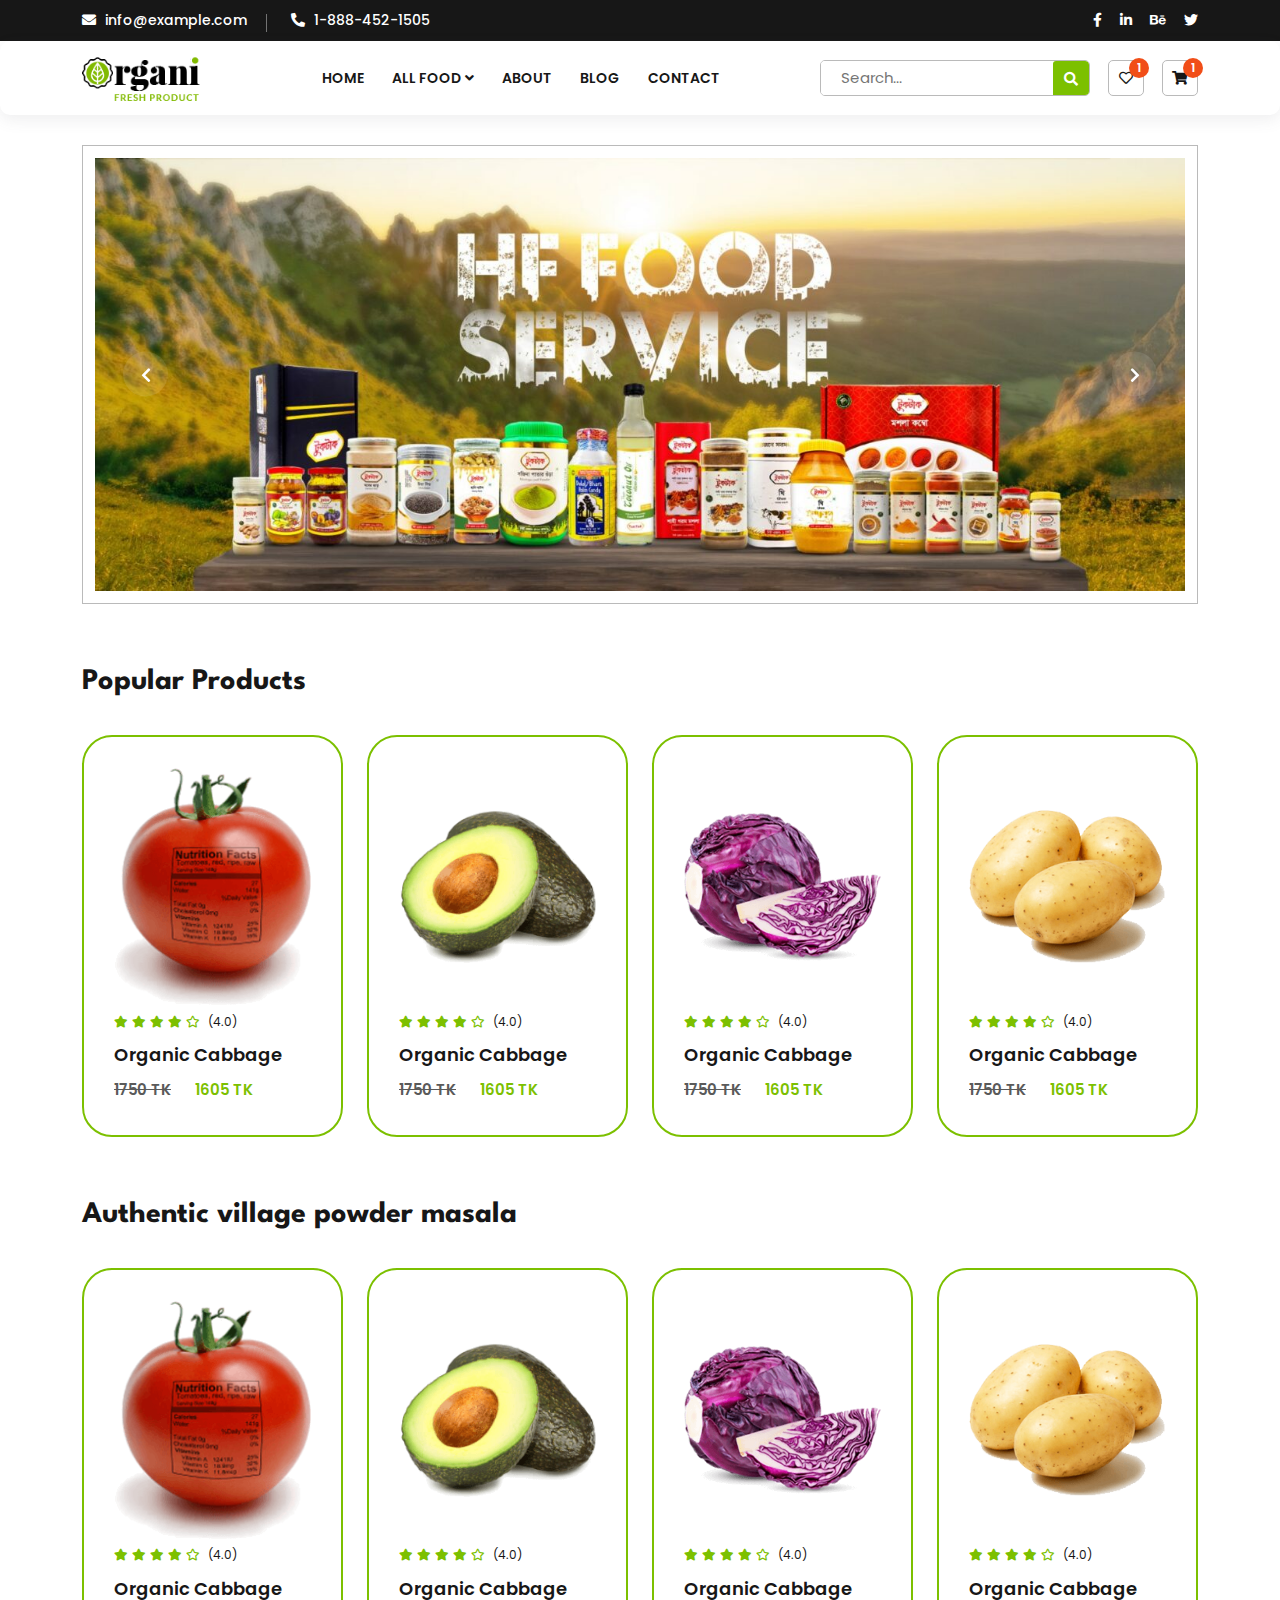
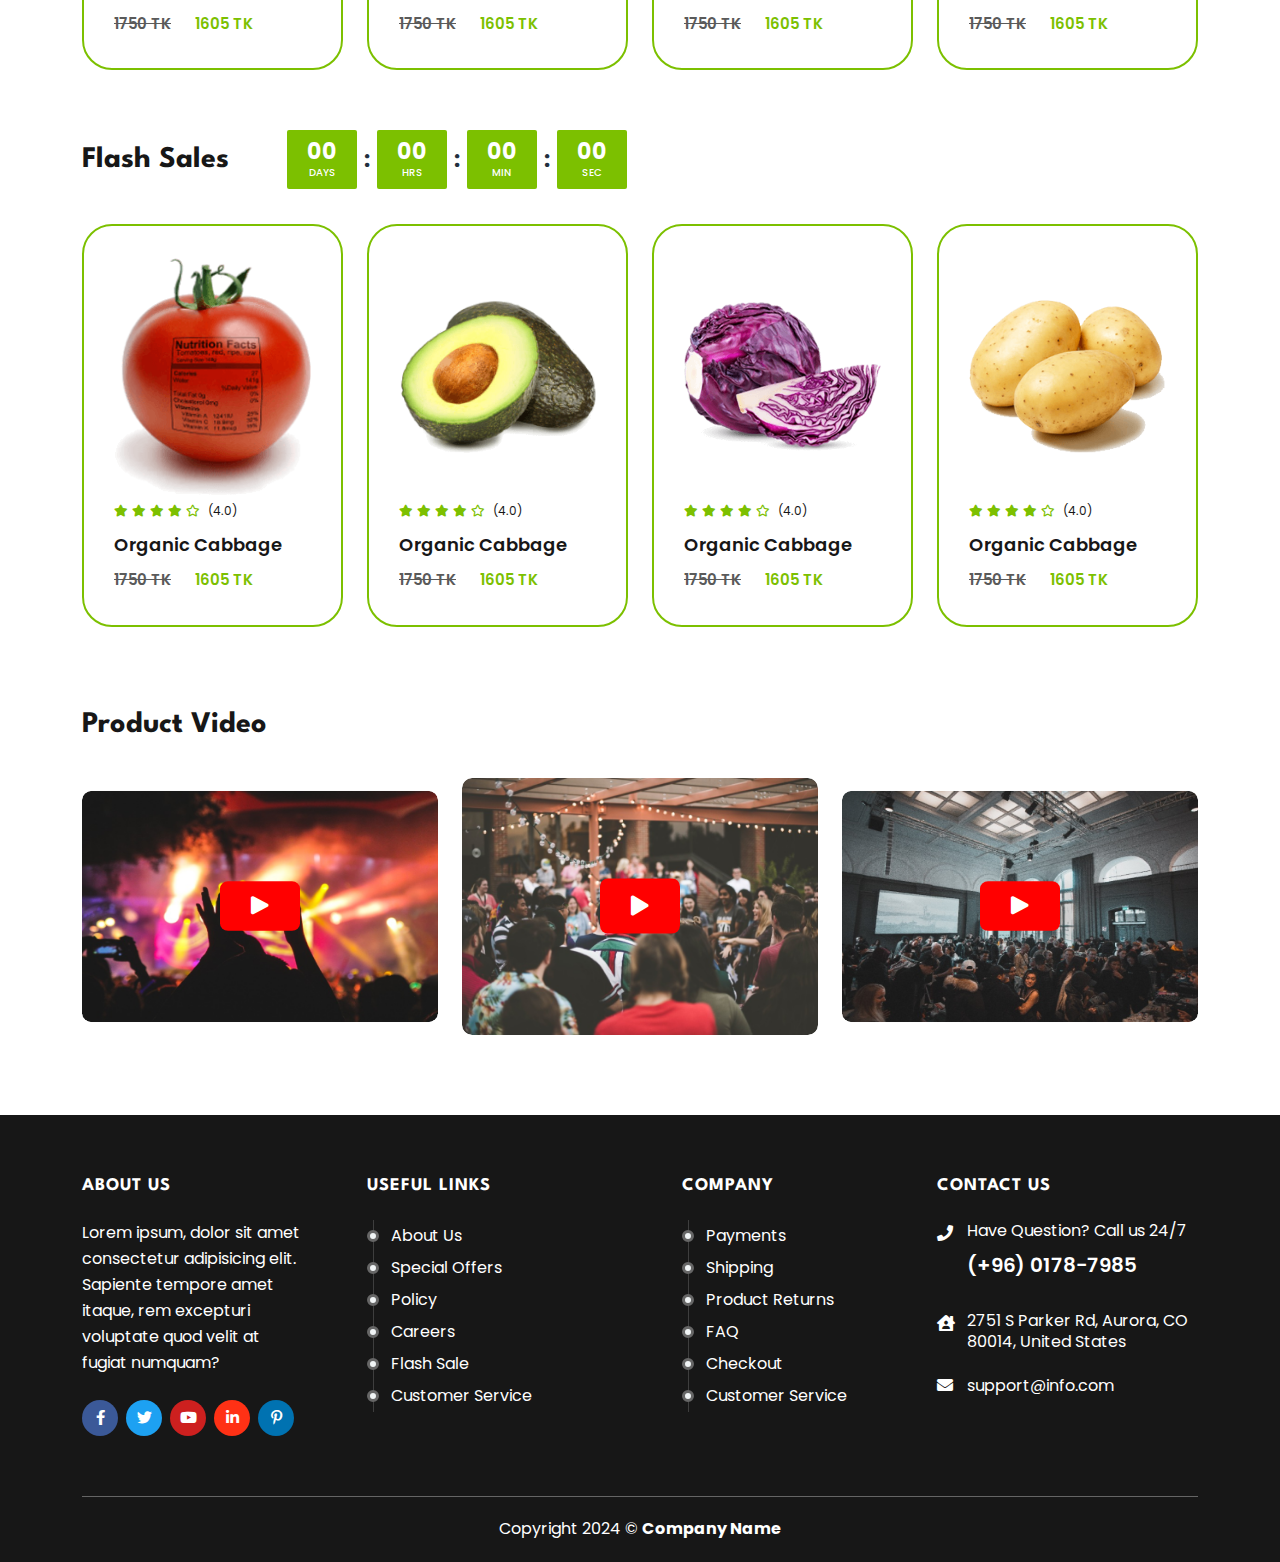
==== index.html @ 6f8885c1 "first commit" ====
<!doctype html>
<html lang="en">

<head>
  <meta charset="UTF-8">
  <meta http-equiv="X-UA-Compatible" content="IE=edge">
  <title>Internation Education</title>
  <meta name="description" content="Internation Education">
  <meta name="viewport" content="width=device-width, initial-scale=1, minimum-scale=1.0">

  <link rel="shortcut icon" type="image/x-icon" href="assets/">
  <!-- Place favicon.ico in the root directory -->

  <!-- CSS here -->
  <link rel="stylesheet" href="assets/css/bootstrap.min.css">
  <link rel="stylesheet" href="assets/fontawsome/css/all.min.css">
  <link rel="stylesheet" href="assets/fontawsome/css/fontawesome.min.css">
  <link rel="stylesheet" href="assets/css/animate.min.css">
  <link rel="stylesheet" href="assets/css/slick.css">
  <!-- <link rel="stylesheet" href="assets/css/odometer.css"> -->
  <link rel="stylesheet" href="assets/css/magnific-popup.css">
  <link rel="stylesheet" href="assets/css/style.css">
  <link rel="stylesheet" href="assets/css/responsive.css">
</head>

<body>
  <!-- Header area start -->
  <div id="header-fixed-height"></div>
  <header class="header-area-two" id="sticky-header">
    <div class="header-main d-none d-lg-block">

      <!-- header top area -->
      <div class="header-top">
        <div class="container">
          <div class="row">
            <div class="col-lg-6">
              <div class="contact-info">
                <ul class="list-unstyled">
                  <li><a href="mailto:info@example.com"><i class="fas fa-envelope"></i> info@example.com</a></li>
                  <li><a href="tel:1-888-452-1505"><i class="fas fa-phone-alt"></i> 1-888-452-1505</a></li>
                </ul>
              </div>
            </div>
            <div class="col-lg-6">
              <div class="social-icon text-end">
                <ul class="list-unstyled">
                  <li><a href="#"><i class="fab fa-facebook-f"></i></a></li>
                  <li><a href="#"><i class="fab fa-linkedin-in"></i></a></li>
                  <li><a href="#"><i class="fab fa-behance"></i></a></li>
                  <li><a href="#"><i class="fab fa-twitter"></i></a></li>
                </ul>
              </div>
            </div>
          </div>
        </div>
      </div>
      <!-- main menu area -->
      <div class="main_menu_area">
        <div class="container">
          <div class="d-flex align-items-center">
            <div class="logo"><a href="index.html"><img src="assets/img/logo.png" alt="logo" width=120"></a></div>
            <div class="menu">
              <ul class="list-unstyled">
                <li><a href="index.html">Home</a></li>
                <li>
                  <a href="#">All Food <i class="fas fa-angle-down"></i></a>
                  <div class="sub-menu">
                    <ul class="list-unstyled">
                      <li><a href="category.html">পপুলার</a></li>
                      <li><a href="category.html">প্রিমিয়াম খেজুরের গুড়</a></li>
                      <li><a href="category.html">সিজনাল</a></li>
                      <li><a href="category.html">গুঁড়া মশলা</a></li>
                      <li><a href="category.html">ঘি ও তেল</a></li>
                      <li><a href="category.html">মধু ও মিষ্টি</a></li>
                      <li><a href="category.html">প্রিমিয়াম শুঁটকি</a></li>
                      <li><a href="category.html">ভেষজ</a></li>
                      <li><a href="category.html">আচার</a></li>
                      <li><a href="category.html">উপহার</a></li>
                    </ul>
                  </div>
                </li>
                <li><a href="about.html">About</a></li>
                <li><a href="blog.html">Blog</a></li>
                <li><a href="contact.html">Contact</a></li>
              </ul>
            </div>
            <div class="menu_option">
              <ul class="list-unstyled">
                <li class="search position-relative">
                  <div class="search_fields position-relative">
                    <input type="text" placeholder="Search...">
                    <button class="search_btn" type="button"><i class="fa fa-search"></i></button>
                  </div>
                </li>
                <li class="wishlist">
                  <a href="wishlist.html"><i class="far fa-heart"></i> <sup>1</sup></a>
                </li>
                <li class="cart">
                  <a href="cart.html"><i class="fas fa-shopping-cart"></i> <sup>1</sup></a>
                </li>
              </ul>
            </div>
          </div>
        </div>
      </div>
    </div>
    <!-- mobile navbar part start -->
    <div class="mobile-menu-area d-block d-lg-none">
      <div class="mobile-topbar">
        <div class="container">
          <div class="d-flex justify-content-between align-items-center">
            <div class="logo">
              <a href="index-2.html"><img src="assets/img/logo.png" alt="logo"></a>
            </div>
            <div class="bars">
              <i class="fas fa-bars"></i>
            </div>
          </div>
        </div>
      </div>
      <div class="mobile-menu-overlay"></div>
      <div class="mobile-menu-main">
        <div class="logo">
          <a href="index.html"><img src="assets/img/logo.png" alt="logo"></a>
        </div>
        <div class="close-mobile-menu"><i class="fas fa-times"></i></div>
        <div class="menu-body">
          <div class="menu-list">
            <ul class="list-unstyled">
              <li class="sub-mobile-menu">
                <a href="index.html">Home </a>
              </li>
              <li class="sub-mobile-menu">
                <a href="about.html">About Us</a>
              </li>

              <li class="sub-mobile-menu">
                <a href="#">Services <i class="fas fa-chevron-down"></i></a>
                <ul class="list-unstyled">
                  <li><a href="service-details.html">University Application</a></li>
                  <li><a href="service-details.html">Visa Application & Processing</a></li>
                  <li><a href="service-details.html">Sponsor Documents Processing</a></li>
                </ul>
              </li>
              <li class="sub-mobile-menu">
                <a href="#">Country <i class="fas fa-chevron-down"></i></a>
                <ul class="list-unstyled">
                  <li><a href="country.html">Austria</a></li>
                  <li><a href="country.html">Belgium</a></li>
                  <li><a href="country.html">Czech Republic</a></li>
                  <li><a href="country.html">Denmark</a></li>
                </ul>
              </li>
              <li class="sub-mobile-menu">
                <a href="blog.html">Blog</a>
              </li>
              <li class="sub-mobile-menu"><a href="payment.html">Payment</a>
              </li>
              <li class="sub-mobile-menu">
                <a href="contact.html">Contact Us</a>
              </li>
            </ul>
          </div>
        </div>
        <div class="social-icon">
          <ul class="list-unstyled">
            <li><a href="#"><i class="fab fa-facebook-f"></i></a></li>
            <li><a href="#"><i class="fab fa-twitter"></i></a></li>
            <li><a href="#"><i class="fab fa-linkedin-in"></i></a></li>
            <li><a href="#"><i class="fab fa-instagram"></i></a></li>
            <li><a href="#"><i class="fab fa-pinterest-p"></i></a></li>
          </ul>
        </div>
        <div class="mobile-menu-action-btn pt-2">
          <a href="" class="uppercase">Contact Me <i class="fas fa-arrow-right"></i></a>
        </div>
      </div>
    </div>
    <!-- mobile navbar part end -->
  </header>
  <!-- Header area end -->

  <!-- main area part start -->
  <main>
    <!-- banner area start -->
    <!-- <section class="banner_area">
      <div class="container">
        <div class="banner_slider">
          <div class="slider_item" style="background: url(assets/img/banner-3.jpg);"></div>
          <div class="slider_item" style="background: url(assets/img/banner.jpg);"></div>
          <div class="slider_item" style="background: url(assets/img/banner-2.jpg);"></div>
        </div>
      </div>
    </section> -->
    <section class="banner_area">
      <div class="container">
        <div class="banner_slider">
          <div class="slider_item">
            <img src="assets/img/banner-3.jpg" alt="banner" class="img-fluid w-100">
          </div>
          <div class="slider_item">
            <img src="assets/img/banner-3.jpg" alt="banner" class="img-fluid w-100">
          </div>
          <div class="slider_item">
            <img src="assets/img/banner-3.jpg" alt="banner" class="img-fluid w-100">
          </div>
        </div>
      </div>
    </section>
    <!-- banner area end -->
    <!-- products area start -->
    <section class="products_area">
      <div class="container">
        <div class="section_title">
          <h3 class="title">Popular Products</h3>
        </div>
        <div class="row g-4">
          <div class="col-lg-3 col-sm-6">
            <div class="products_item">
              <button class="quick_view">Quick View</button>
              <div class="prd_option">
                <ul class="list-unstyled">
                  <li><button class="cmn_btn wishlist"><i class="fa fa-heart"></i></button></li>
                  <li><a href="#" class="cmn_btn add_to_cart"><i class="fa fa-cart-plus"></i></a></li>
                </ul>
              </div>
              <a href="product-details.html" class="d-block w-100">
                <div class="image">
                  <img src="assets/img/product1.png" alt="product1" class="img_1 img-fluid w-100">
                  <img src="assets/img/product2.png" alt="product1" class="img_2 img-fluid w-100">
                </div>
              </a>
              <div class="text">
                <ul class="rating_star list-unstyled">
                  <li class="active"><i class="fas fa-star"></i></li>
                  <li class="active"><i class="fas fa-star"></i></li>
                  <li class="active"><i class="fas fa-star"></i></li>
                  <li class="active"><i class="fas fa-star"></i></li>
                  <li><i class="far fa-star"></i></li>
                  <li><span>(4.0)</span></li>
                </ul>
                <a href="product-details.html" class="title">Organic Cabbage</a>
                <div class="price">
                  <span class="prev">1750 TK</span>
                  <span class="present">1605 TK</span>
                </div>
              </div>
            </div>
          </div>
          <div class="col-lg-3 col-sm-6">
            <div class="products_item">
              <button class="quick_view">Quick View</button>
              <div class="prd_option">
                <ul class="list-unstyled">
                  <li><button class="cmn_btn wishlist"><i class="fa fa-heart"></i></button></li>
                  <li><a href="#" class="cmn_btn add_to_cart"><i class="fa fa-cart-plus"></i></a></li>
                </ul>
              </div>
              <a href="product-details.html" class="d-block w-100">
                <div class="image">
                  <img src="assets/img/product2.png" alt="product1" class="img_1 img-fluid w-100">
                  <img src="assets/img/product1.png" alt="product1" class="img_2 img-fluid w-100">
                </div>
              </a>
              <div class="text">
                <ul class="rating_star list-unstyled">
                  <li class="active"><i class="fas fa-star"></i></li>
                  <li class="active"><i class="fas fa-star"></i></li>
                  <li class="active"><i class="fas fa-star"></i></li>
                  <li class="active"><i class="fas fa-star"></i></li>
                  <li><i class="far fa-star"></i></li>
                  <li><span>(4.0)</span></li>
                </ul>
                <a href="product-details.html" class="title">Organic Cabbage</a>
                <div class="price">
                  <span class="prev">1750 TK</span>
                  <span class="present">1605 TK</span>
                </div>
              </div>
            </div>
          </div>
          <div class="col-lg-3 col-sm-6">
            <div class="products_item">
              <button class="quick_view">Quick View</button>
              <div class="prd_option">
                <ul class="list-unstyled">
                  <li><button class="cmn_btn wishlist"><i class="fa fa-heart"></i></button></li>
                  <li><a href="#" class="cmn_btn add_to_cart"><i class="fa fa-cart-plus"></i></a></li>
                </ul>
              </div>
              <a href="product-details.html" class="d-block w-100">
                <div class="image">
                  <img src="assets/img/product3.png" alt="product1" class="img_1 img-fluid w-100">
                  <img src="assets/img/product2.png" alt="product1" class="img_2 img-fluid w-100">
                </div>
              </a>
              <div class="text">
                <ul class="rating_star list-unstyled">
                  <li class="active"><i class="fas fa-star"></i></li>
                  <li class="active"><i class="fas fa-star"></i></li>
                  <li class="active"><i class="fas fa-star"></i></li>
                  <li class="active"><i class="fas fa-star"></i></li>
                  <li><i class="far fa-star"></i></li>
                  <li><span>(4.0)</span></li>
                </ul>
                <a href="product-details.html" class="title">Organic Cabbage</a>
                <div class="price">
                  <span class="prev">1750 TK</span>
                  <span class="present">1605 TK</span>
                </div>
              </div>
            </div>
          </div>
          <div class="col-lg-3 col-sm-6">
            <div class="products_item">
              <button class="quick_view">Quick View</button>
              <div class="prd_option">
                <ul class="list-unstyled">
                  <li><button class="cmn_btn wishlist"><i class="fa fa-heart"></i></button></li>
                  <li><a href="#" class="cmn_btn add_to_cart"><i class="fa fa-cart-plus"></i></a></li>
                </ul>
              </div>
              <a href="product-details.html" class="d-block w-100">
                <div class="image">
                  <img src="assets/img/product4.png" alt="product1" class="img_1 img-fluid w-100">
                  <img src="assets/img/product2.png" alt="product1" class="img_2 img-fluid w-100">
                </div>
              </a>
              <div class="text">
                <ul class="rating_star list-unstyled">
                  <li class="active"><i class="fas fa-star"></i></li>
                  <li class="active"><i class="fas fa-star"></i></li>
                  <li class="active"><i class="fas fa-star"></i></li>
                  <li class="active"><i class="fas fa-star"></i></li>
                  <li><i class="far fa-star"></i></li>
                  <li><span>(4.0)</span></li>
                </ul>
                <a href="product-details.html" class="title">Organic Cabbage</a>
                <div class="price">
                  <span class="prev">1750 TK</span>
                  <span class="present">1605 TK</span>
                </div>
              </div>
            </div>
          </div>
        </div>
      </div>
    </section>
    <section class="products_area">
      <div class="container">
        <div class="section_title">
          <h3 class="title">Authentic village powder masala</h3>
        </div>
        <div class="row g-4">
          <div class="col-lg-3 col-sm-6">
            <div class="products_item">
              <button class="quick_view">Quick View</button>
              <div class="prd_option">
                <ul class="list-unstyled">
                  <li><button class="cmn_btn wishlist"><i class="fa fa-heart"></i></button></li>
                  <li><a href="#" class="cmn_btn add_to_cart"><i class="fa fa-cart-plus"></i></a></li>
                </ul>
              </div>
              <a href="product-details.html" class="d-block w-100">
                <div class="image">
                  <img src="assets/img/product1.png" alt="product1" class="img_1 img-fluid w-100">
                  <img src="assets/img/product2.png" alt="product1" class="img_2 img-fluid w-100">
                </div>
              </a>
              <div class="text">
                <ul class="rating_star list-unstyled">
                  <li class="active"><i class="fas fa-star"></i></li>
                  <li class="active"><i class="fas fa-star"></i></li>
                  <li class="active"><i class="fas fa-star"></i></li>
                  <li class="active"><i class="fas fa-star"></i></li>
                  <li><i class="far fa-star"></i></li>
                  <li><span>(4.0)</span></li>
                </ul>
                <a href="product-details.html" class="title">Organic Cabbage</a>
                <div class="price">
                  <span class="prev">1750 TK</span>
                  <span class="present">1605 TK</span>
                </div>
              </div>
            </div>
          </div>
          <div class="col-lg-3 col-sm-6">
            <div class="products_item">
              <button class="quick_view">Quick View</button>
              <div class="prd_option">
                <ul class="list-unstyled">
                  <li><button class="cmn_btn wishlist"><i class="fa fa-heart"></i></button></li>
                  <li><a href="#" class="cmn_btn add_to_cart"><i class="fa fa-cart-plus"></i></a></li>
                </ul>
              </div>
              <a href="product-details.html" class="d-block w-100">
                <div class="image">
                  <img src="assets/img/product2.png" alt="product1" class="img_1 img-fluid w-100">
                  <img src="assets/img/product1.png" alt="product1" class="img_2 img-fluid w-100">
                </div>
              </a>
              <div class="text">
                <ul class="rating_star list-unstyled">
                  <li class="active"><i class="fas fa-star"></i></li>
                  <li class="active"><i class="fas fa-star"></i></li>
                  <li class="active"><i class="fas fa-star"></i></li>
                  <li class="active"><i class="fas fa-star"></i></li>
                  <li><i class="far fa-star"></i></li>
                  <li><span>(4.0)</span></li>
                </ul>
                <a href="product-details.html" class="title">Organic Cabbage</a>
                <div class="price">
                  <span class="prev">1750 TK</span>
                  <span class="present">1605 TK</span>
                </div>
              </div>
            </div>
          </div>
          <div class="col-lg-3 col-sm-6">
            <div class="products_item">
              <button class="quick_view">Quick View</button>
              <div class="prd_option">
                <ul class="list-unstyled">
                  <li><button class="cmn_btn wishlist"><i class="fa fa-heart"></i></button></li>
                  <li><a href="#" class="cmn_btn add_to_cart"><i class="fa fa-cart-plus"></i></a></li>
                </ul>
              </div>
              <a href="product-details.html" class="d-block w-100">
                <div class="image">
                  <img src="assets/img/product3.png" alt="product1" class="img_1 img-fluid w-100">
                  <img src="assets/img/product2.png" alt="product1" class="img_2 img-fluid w-100">
                </div>
              </a>
              <div class="text">
                <ul class="rating_star list-unstyled">
                  <li class="active"><i class="fas fa-star"></i></li>
                  <li class="active"><i class="fas fa-star"></i></li>
                  <li class="active"><i class="fas fa-star"></i></li>
                  <li class="active"><i class="fas fa-star"></i></li>
                  <li><i class="far fa-star"></i></li>
                  <li><span>(4.0)</span></li>
                </ul>
                <a href="product-details.html" class="title">Organic Cabbage</a>
                <div class="price">
                  <span class="prev">1750 TK</span>
                  <span class="present">1605 TK</span>
                </div>
              </div>
            </div>
          </div>
          <div class="col-lg-3 col-sm-6">
            <div class="products_item">
              <button class="quick_view">Quick View</button>
              <div class="prd_option">
                <ul class="list-unstyled">
                  <li><button class="cmn_btn wishlist"><i class="fa fa-heart"></i></button></li>
                  <li><a href="#" class="cmn_btn add_to_cart"><i class="fa fa-cart-plus"></i></a></li>
                </ul>
              </div>
              <a href="product-details.html" class="d-block w-100">
                <div class="image">
                  <img src="assets/img/product4.png" alt="product1" class="img_1 img-fluid w-100">
                  <img src="assets/img/product2.png" alt="product1" class="img_2 img-fluid w-100">
                </div>
              </a>
              <div class="text">
                <ul class="rating_star list-unstyled">
                  <li class="active"><i class="fas fa-star"></i></li>
                  <li class="active"><i class="fas fa-star"></i></li>
                  <li class="active"><i class="fas fa-star"></i></li>
                  <li class="active"><i class="fas fa-star"></i></li>
                  <li><i class="far fa-star"></i></li>
                  <li><span>(4.0)</span></li>
                </ul>
                <a href="product-details.html" class="title">Organic Cabbage</a>
                <div class="price">
                  <span class="prev">1750 TK</span>
                  <span class="present">1605 TK</span>
                </div>
              </div>
            </div>
          </div>
        </div>
      </div>
    </section>
    <section class="products_area">
      <div class="container">
        <div class="section_title">
          <h3 class="title">Flash Sales
          </h3>
          <div class="count-down ms-5">
            <div class="main text-center">
              <div id="getting-started"></div>
            </div>
          </div>
        </div>
        <div class="row g-4">
          <div class="col-lg-3 col-sm-6">
            <div class="products_item">
              <button class="quick_view">Quick View</button>
              <div class="prd_option">
                <ul class="list-unstyled">
                  <li><button class="cmn_btn wishlist"><i class="fa fa-heart"></i></button></li>
                  <li><a href="#" class="cmn_btn add_to_cart"><i class="fa fa-cart-plus"></i></a></li>
                </ul>
              </div>
              <a href="product-details.html" class="d-block w-100">
                <div class="image">
                  <img src="assets/img/product1.png" alt="product1" class="img_1 img-fluid w-100">
                  <img src="assets/img/product2.png" alt="product1" class="img_2 img-fluid w-100">
                </div>
              </a>
              <div class="text">
                <ul class="rating_star list-unstyled">
                  <li class="active"><i class="fas fa-star"></i></li>
                  <li class="active"><i class="fas fa-star"></i></li>
                  <li class="active"><i class="fas fa-star"></i></li>
                  <li class="active"><i class="fas fa-star"></i></li>
                  <li><i class="far fa-star"></i></li>
                  <li><span>(4.0)</span></li>
                </ul>
                <a href="product-details.html" class="title">Organic Cabbage</a>
                <div class="price">
                  <span class="prev">1750 TK</span>
                  <span class="present">1605 TK</span>
                </div>
              </div>
            </div>
          </div>
          <div class="col-lg-3 col-sm-6">
            <div class="products_item">
              <button class="quick_view">Quick View</button>
              <div class="prd_option">
                <ul class="list-unstyled">
                  <li><button class="cmn_btn wishlist"><i class="fa fa-heart"></i></button></li>
                  <li><a href="#" class="cmn_btn add_to_cart"><i class="fa fa-cart-plus"></i></a></li>
                </ul>
              </div>
              <a href="product-details.html" class="d-block w-100">
                <div class="image">
                  <img src="assets/img/product2.png" alt="product1" class="img_1 img-fluid w-100">
                  <img src="assets/img/product1.png" alt="product1" class="img_2 img-fluid w-100">
                </div>
              </a>
              <div class="text">
                <ul class="rating_star list-unstyled">
                  <li class="active"><i class="fas fa-star"></i></li>
                  <li class="active"><i class="fas fa-star"></i></li>
                  <li class="active"><i class="fas fa-star"></i></li>
                  <li class="active"><i class="fas fa-star"></i></li>
                  <li><i class="far fa-star"></i></li>
                  <li><span>(4.0)</span></li>
                </ul>
                <a href="product-details.html" class="title">Organic Cabbage</a>
                <div class="price">
                  <span class="prev">1750 TK</span>
                  <span class="present">1605 TK</span>
                </div>
              </div>
            </div>
          </div>
          <div class="col-lg-3 col-sm-6">
            <div class="products_item">
              <button class="quick_view">Quick View</button>
              <div class="prd_option">
                <ul class="list-unstyled">
                  <li><button class="cmn_btn wishlist"><i class="fa fa-heart"></i></button></li>
                  <li><a href="#" class="cmn_btn add_to_cart"><i class="fa fa-cart-plus"></i></a></li>
                </ul>
              </div>
              <a href="product-details.html" class="d-block w-100">
                <div class="image">
                  <img src="assets/img/product3.png" alt="product1" class="img_1 img-fluid w-100">
                  <img src="assets/img/product2.png" alt="product1" class="img_2 img-fluid w-100">
                </div>
              </a>
              <div class="text">
                <ul class="rating_star list-unstyled">
                  <li class="active"><i class="fas fa-star"></i></li>
                  <li class="active"><i class="fas fa-star"></i></li>
                  <li class="active"><i class="fas fa-star"></i></li>
                  <li class="active"><i class="fas fa-star"></i></li>
                  <li><i class="far fa-star"></i></li>
                  <li><span>(4.0)</span></li>
                </ul>
                <a href="product-details.html" class="title">Organic Cabbage</a>
                <div class="price">
                  <span class="prev">1750 TK</span>
                  <span class="present">1605 TK</span>
                </div>
              </div>
            </div>
          </div>
          <div class="col-lg-3 col-sm-6">
            <div class="products_item">
              <button class="quick_view">Quick View</button>
              <div class="prd_option">
                <ul class="list-unstyled">
                  <li><button class="cmn_btn wishlist"><i class="fa fa-heart"></i></button></li>
                  <li><a href="#" class="cmn_btn add_to_cart"><i class="fa fa-cart-plus"></i></a></li>
                </ul>
              </div>
              <a href="product-details.html" class="d-block w-100">
                <div class="image">
                  <img src="assets/img/product4.png" alt="product1" class="img_1 img-fluid w-100">
                  <img src="assets/img/product2.png" alt="product1" class="img_2 img-fluid w-100">
                </div>
              </a>
              <div class="text">
                <ul class="rating_star list-unstyled">
                  <li class="active"><i class="fas fa-star"></i></li>
                  <li class="active"><i class="fas fa-star"></i></li>
                  <li class="active"><i class="fas fa-star"></i></li>
                  <li class="active"><i class="fas fa-star"></i></li>
                  <li><i class="far fa-star"></i></li>
                  <li><span>(4.0)</span></li>
                </ul>
                <a href="product-details.html" class="title">Organic Cabbage</a>
                <div class="price">
                  <span class="prev">1750 TK</span>
                  <span class="present">1605 TK</span>
                </div>
              </div>
            </div>
          </div>
        </div>
      </div>
    </section>
    <!-- products area end -->
    <!-- video area start -->
    <section class="video_gallery">
      <div class="container">
        <div class="section_title">
          <h3 class="title">Product Video
          </h3>
        </div>
        <div class="video_gallery_main">
          <div class="row g-4">
            <div class="col-lg-4 col-md-4 col-sm-6 mx-auto video_label">
              <div class="video_item">
                <img src="assets/img/event-1.png" alt="event-1" class="img-fluid w-100">
                <a href="https://www.youtube.com/watch?v=PkkV1vLHUvQ" class="vidplay w-100 d-block">
                  <div class="icon">
                    <i class="fa fa-play"></i>
                  </div>
                </a>
              </div>
            </div>
            <div class="col-lg-4 col-md-4 col-sm-6 mx-auto video_label">
              <div class="video_item">
                <img src="assets/img/event-2.png" alt="event-2" class="img-fluid w-100">
                <a href="https://www.youtube.com/watch?v=PkkV1vLHUvQ" class="vidplay w-100 d-block">
                  <div class="icon">
                    <i class="fa fa-play"></i>
                  </div>
                </a>
              </div>
            </div>
            <div class="col-lg-4 col-md-4 col-sm-6 mx-auto video_label">
              <div class="video_item">
                <img src="assets/img/event-3.png" alt="event-3" class="img-fluid w-100">
                <a href="https://www.youtube.com/watch?v=PkkV1vLHUvQ" class="vidplay w-100 d-block">
                  <div class="icon">
                    <i class="fa fa-play"></i>
                  </div>
                </a>
              </div>
            </div>
          </div>
        </div>
      </div>
    </section>
    <!-- video area end -->
  </main>
  <!-- main area part end -->

  <!-- scroll top part start -->
  <button class="scroll-to-top">
    <i class="fas fa-angle-up"></i>
  </button>
  <!-- scroll top part end -->

  <!-- footer part start -->
  <footer>
    <div class="footer-bg">
      <div class="container">
        <div class="row">
          <div class="col-lg-3 col-xl-3 col-xxl-4 col-md-6">
            <div class="footer-about">
              <div class="footer-title">
                <h4>About Us</h4>
              </div>
              <div class="text">
                <p>Lorem ipsum, dolor sit amet consectetur adipisicing elit. Sapiente tempore amet itaque, rem excepturi
                  voluptate quod velit at fugiat numquam?</p>
              </div>
              <div class="social-icon">
                <ul>
                  <li><a href=""><i class="fab fa-facebook-f"></i></a></li>
                  <li><a href=""><i class="fab fa-twitter"></i></a></li>
                  <li><a href=""><i class="fab fa-youtube"></i></a></li>
                  <li><a href=""><i class="fab fa-linkedin-in"></i></a></li>
                  <li><a href=""><i class="fab fa-pinterest-p"></i></a></li>
                </ul>
              </div>
            </div>
          </div>
          <div class="col-lg-3 col-xl-3 mt-4 mt-md-0 col-xxl-2 col-md-6">
            <div class="useful-links">
              <div class="footer-title">
                <h4>Useful Links</h4>
              </div>
              <div class="info-link">
                <ul class="list-unstyled">
                  <li><a href="">About Us</a></li>
                  <li><a href="">Special Offers</a></li>
                  <li><a href="">Policy</a></li>
                  <li><a href="">Careers</a></li>
                  <li><a href="">Flash Sale</a></li>
                  <li><a href="">Customer Service</a></li>
                </ul>
              </div>
            </div>
          </div>
          <div class="col-lg-3 mt-4 mt-lg-0 col-xl-3 col-xxl-2 col-md-6">
            <div class="help-center">
              <div class="footer-title">
                <h4>Company</h4>
              </div>
              <div class="info-link">
                <ul class="list-unstyled">
                  <li><a href="">Payments</a></li>
                  <li><a href="">Shipping</a></li>
                  <li><a href="">Product Returns</a></li>
                  <li><a href="">FAQ</a></li>
                  <li><a href="">Checkout</a></li>
                  <li><a href="">Customer Service</a></li>
                </ul>
              </div>
            </div>
          </div>
          <div class="col-lg-3 mt-4 mt-lg-0 col-xl-3 col-xxl-3 col-md-6 mx-auto">
            <div class="contact-us">
              <div class="footer-title">
                <h4>Contact us</h4>
              </div>
              <div class="contact-details">
                <ul class="list-unstyled">
                  <li>
                    <div class="icon"><i class="fas fa-phone"></i></div>
                    <div class="contact-info">
                      <p>Have Question? Call us 24/7</p>
                      <a href="tel:(+96) 0178-7985">(+96) 0178-7985</a>
                    </div>
                  </li>
                  <li>
                    <div class="icon"><i class="fas fa-house-user"></i></div>
                    <div class="contact-info">
                      <p>2751 S Parker Rd, Aurora, CO 80014, United States</p>
                    </div>
                  </li>
                  <li>
                    <div class="icon"><i class="fas fa-envelope"></i></div>
                    <div class="contact-info">
                      <a class="mail" href="mailto:support@info.com">support@info.com</a>
                    </div>
                  </li>
                </ul>
              </div>
            </div>
          </div>
        </div>
      </div>
    </div>
  </footer>
  
  <section class="footer-bottom">
    <div class="container">
      <div class="footer-btm-details">
        <div class="row">
          <div class="col-lg-6 mx-auto">
            <div class="copyright text-center">
              <p>Copyright 2024 © <b>Company Name</b></p>
            </div>
          </div>
        </div>
      </div>
    </div>
  </section>
  <!-- footer part end -->

  <!-- JS here -->
  <script src="assets/js/vendor/jquery-3.6.0.min.js"></script>
  <script src="assets/js/bootstrap.bundle.min.js"></script>
  <script src="assets/js/wow.min.js"></script>
  <script src="assets/js/slick.min.js"></script>
  <script src="assets/js/jquery.magnific-popup.min.js"></script>
  <script src="assets/js/countdown.min.js"></script>
  <!-- <script src="assets/js/jquery.odometer.min.js"></script> -->
  <script src="assets/js/script.js"></script>
</body>

</html>
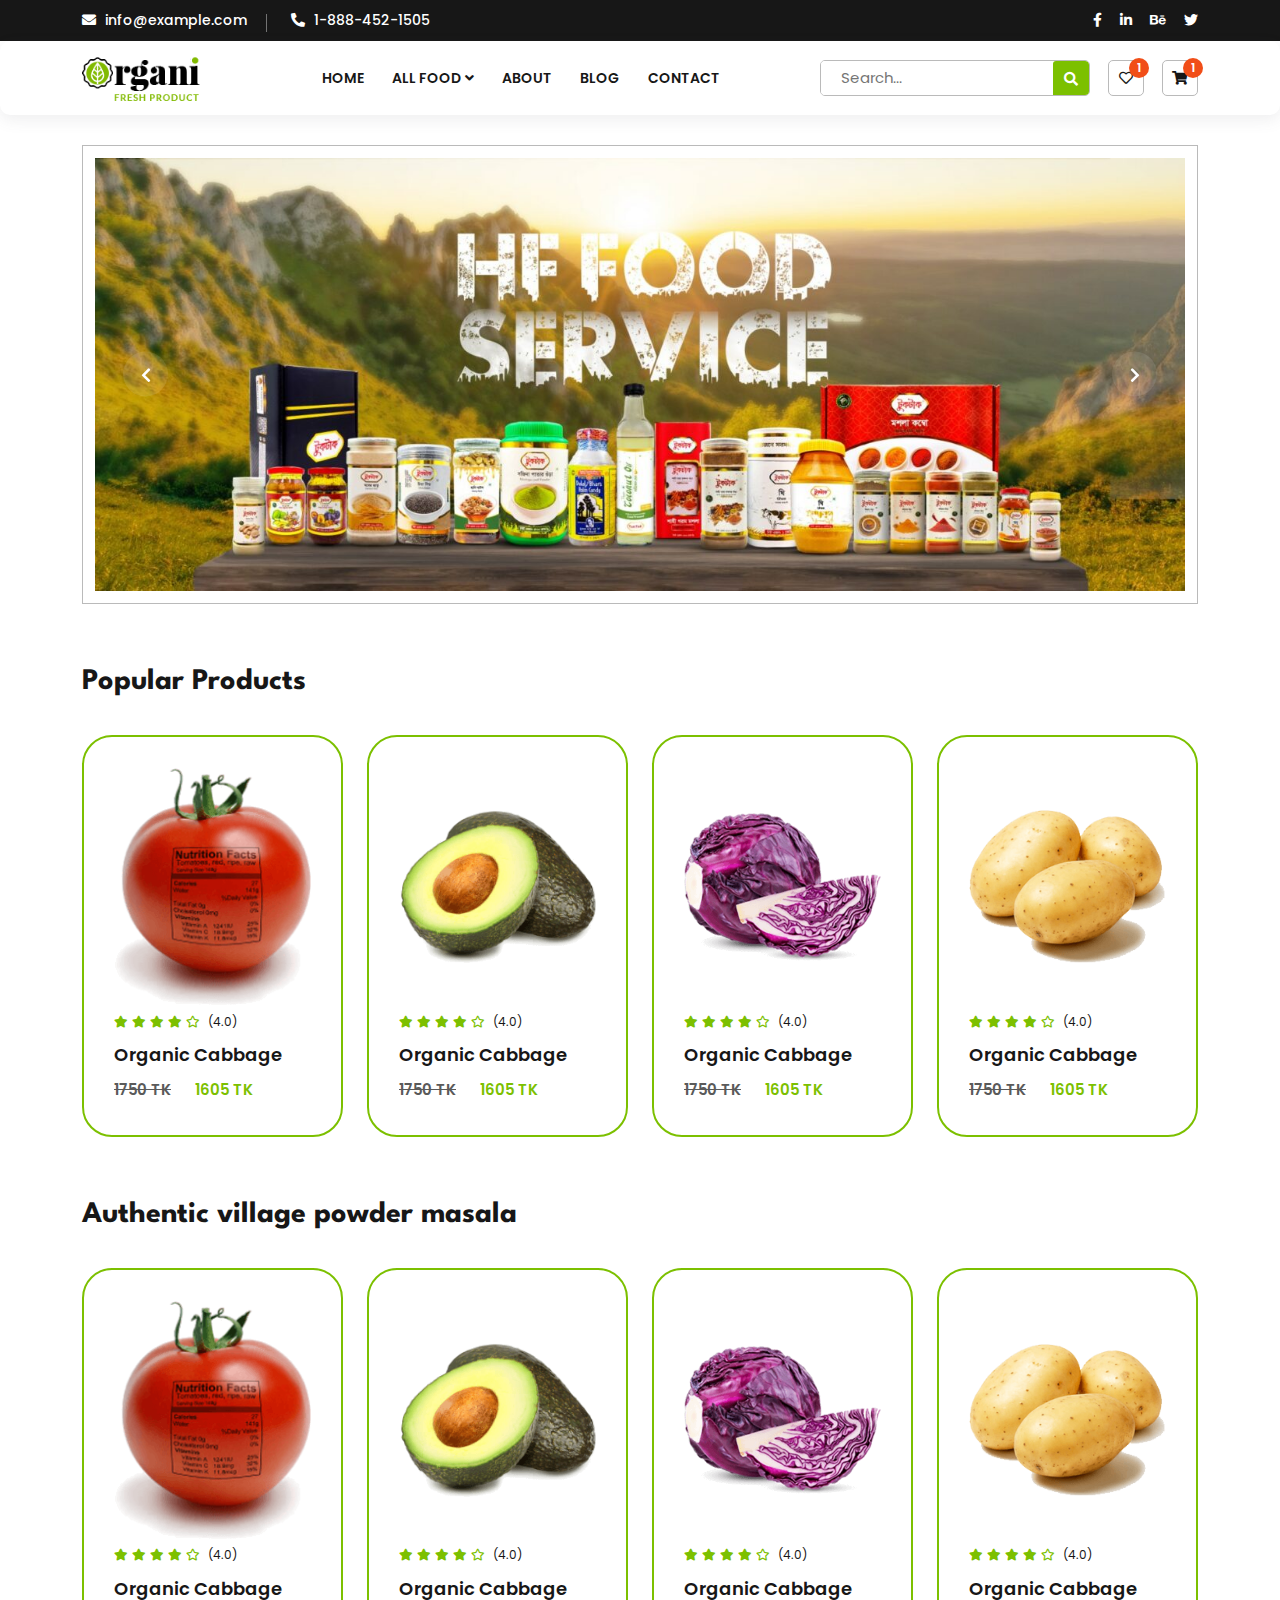
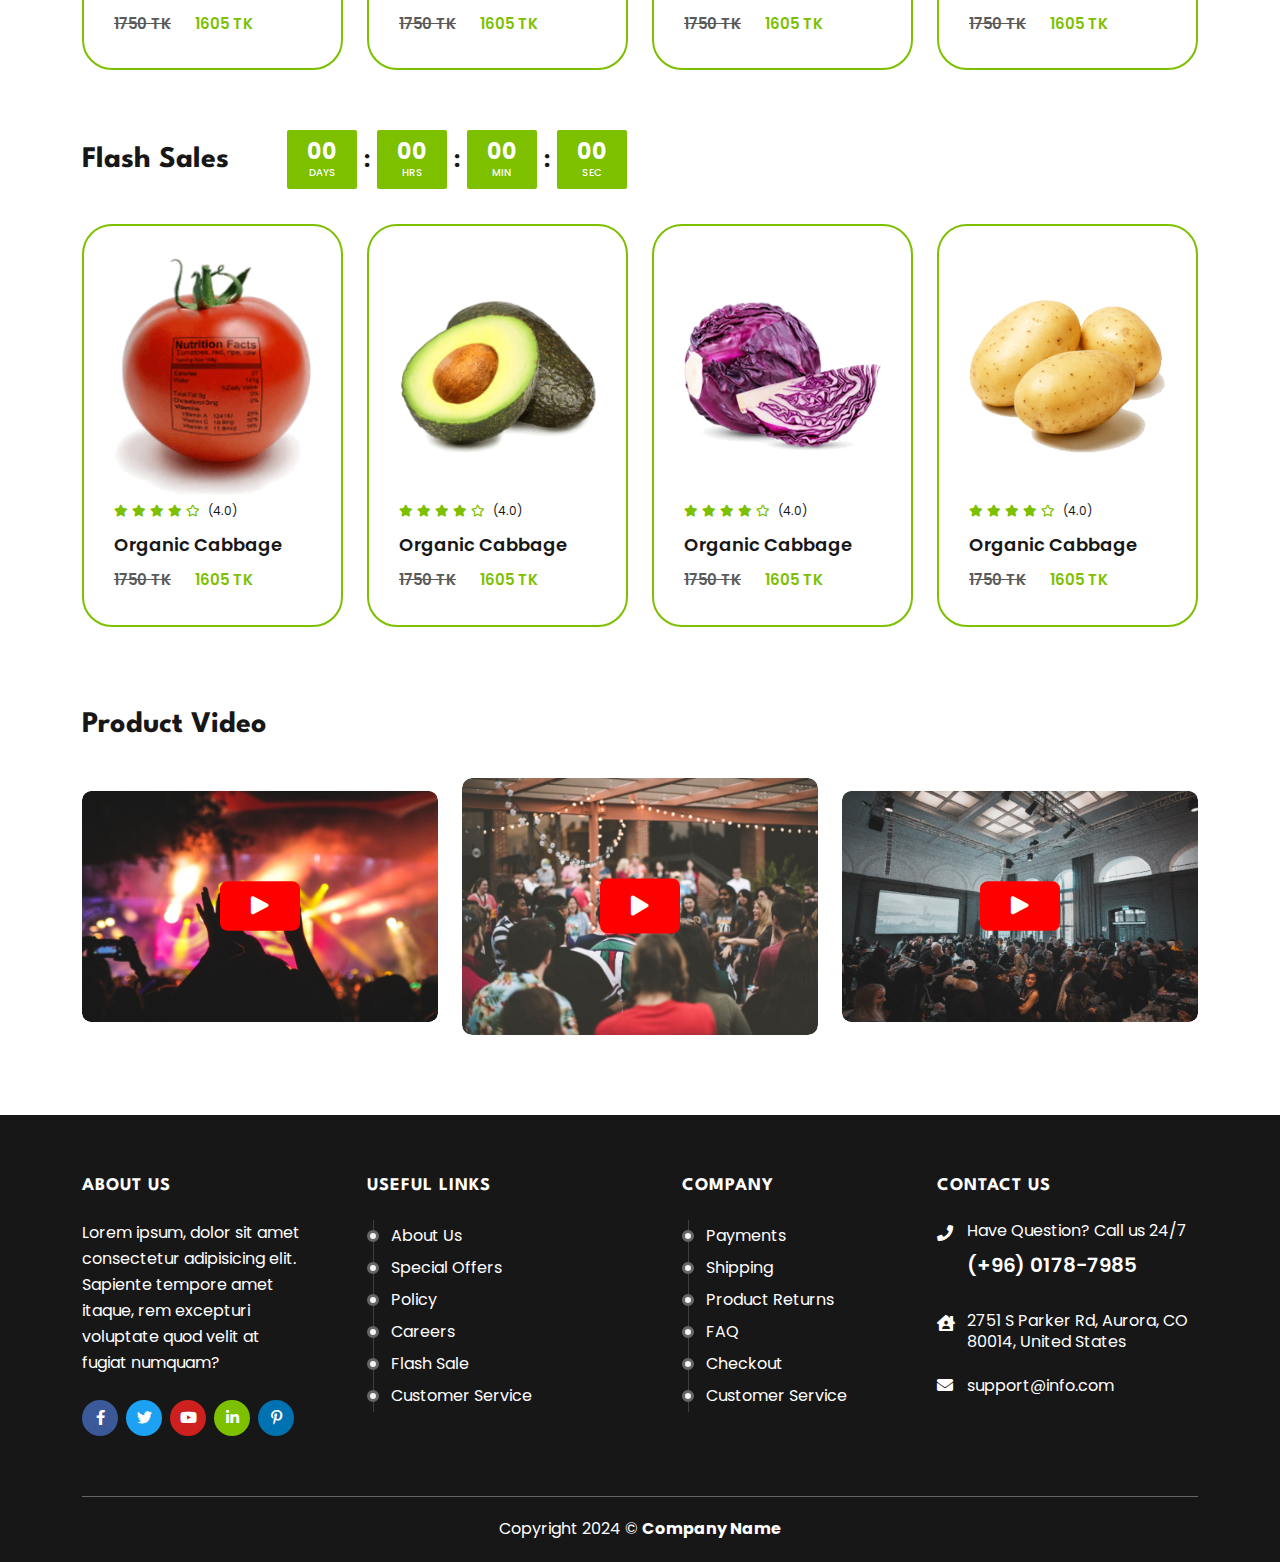
==== commit 64b36933: "responsive" ====
--- a/index.html
+++ b/index.html
@@ -86,17 +86,99 @@
             </div>
             <div class="menu_option">
               <ul class="list-unstyled">
-                <li class="search position-relative">
+                <li class="menu_option_li search position-relative">
                   <div class="search_fields position-relative">
                     <input type="text" placeholder="Search...">
                     <button class="search_btn" type="button"><i class="fa fa-search"></i></button>
                   </div>
                 </li>
-                <li class="wishlist">
-                  <a href="wishlist.html"><i class="far fa-heart"></i> <sup>1</sup></a>
+                <li class="menu_option_li wishlist">
+                  <a href="wishlist.html" class="main_option"><i class="far fa-heart"></i> <sup>1</sup></a>
                 </li>
-                <li class="cart">
-                  <a href="cart.html"><i class="fas fa-shopping-cart"></i> <sup>1</sup></a>
+                <li class="menu_option_li cart position-relative">
+                  <a href="cart.html" class="main_option"><i class="fas fa-shopping-cart"></i> <sup>1</sup></a>
+                  <div class="cart-option">
+                    <div class="cart-prd">
+                      <ul>
+                        <li class="d-flex align-items-center">
+                          <div class="img">
+                            <a href=""><img src="assets/img/34.png" alt="03" width="80" class="img-fluid"></a>
+                          </div>
+                          <div class="text">
+                            <a href="">Strawberry</a>
+                            <p>1 × $40.00</p>
+                          </div>
+                          <div class="button">
+                            <button type="button"><i class="far fa-trash-alt"></i></button>
+                          </div>
+                        </li>
+                        <li class="d-flex align-items-center">
+                          <div class="img">
+                            <a href=""><img src="assets/img/34.png" alt="03" width="80" class="img-fluid"></a>
+                          </div>
+                          <div class="text">
+                            <a href="">Strawberry</a>
+                            <p>1 × $40.00</p>
+                          </div>
+                          <div class="button">
+                            <button type="button"><i class="far fa-trash-alt"></i></button>
+                          </div>
+                        </li>
+                        <li class="d-flex align-items-center">
+                          <div class="img">
+                            <a href=""><img src="assets/img/34.png" alt="03" width="80" class="img-fluid"></a>
+                          </div>
+                          <div class="text">
+                            <a href="">Strawberry</a>
+                            <p>1 × $40.00</p>
+                          </div>
+                          <div class="button">
+                            <button type="button"><i class="far fa-trash-alt"></i></button>
+                          </div>
+                        </li>
+                        <li class="d-flex align-items-center">
+                          <div class="img">
+                            <a href=""><img src="assets/img/34.png" alt="03" width="80" class="img-fluid"></a>
+                          </div>
+                          <div class="text">
+                            <a href="">Strawberry</a>
+                            <p>1 × $40.00</p>
+                          </div>
+                          <div class="button">
+                            <button type="button"><i class="far fa-trash-alt"></i></button>
+                          </div>
+                        </li>
+                        <li class="d-flex align-items-center">
+                          <div class="img">
+                            <a href=""><img src="assets/img/34.png" alt="03" width="80" class="img-fluid"></a>
+                          </div>
+                          <div class="text">
+                            <a href="">Strawberry</a>
+                            <p>1 × $40.00</p>
+                          </div>
+                          <div class="button">
+                            <button type="button"><i class="far fa-trash-alt"></i></button>
+                          </div>
+                        </li>
+                      </ul>
+                    </div>
+                    <div class="cart-bottom">
+                      <div class="cart-price">
+                        <div class="d-flex justify-content-between">
+                          <div class="total">
+                            <h5>Total</h5>
+                          </div>
+                          <div class="price">
+                            <span>$ 200</span>
+                          </div>
+                        </div>
+                      </div>
+                      <div class="cart-action d-flex justify-content-between">
+                        <a href="">View Cart</a>
+                        <a href="">Checkout</a>
+                      </div>
+                    </div>
+                  </div>
                 </li>
               </ul>
             </div>
@@ -209,6 +291,69 @@
     </section>
     <!-- banner area end -->
     <!-- products area start -->
+    <!-- quick view modal -->
+    <div class="modal fade" id="exampleModal" tabindex="-1" aria-labelledby="exampleModalLabel" aria-hidden="true">
+      <div class="modal-dialog modal-dialog-centered">
+        <div class="modal-content">
+          <div class="modal-header">
+            <button type="button" class="btn-close" data-bs-dismiss="modal" aria-label="Close"></button>
+          </div>
+          <div class="modal-body">
+            <div class="quick-view-main">
+              <div class="row">
+                <div class="col-lg-6 col-md-6">
+                  <div class="quick-view-image">
+                    <div class="">
+                      <div class="image-slider">
+                        <img src="assets/img/shop_details01.jpg" alt="shop_details01" class="img-fluid w-100">
+                      </div>
+                    </div>
+                  </div>
+                </div>
+                <div class="col-lg-6 col-md-6">
+                  <div class="quick-view-info">
+                    <h4>Organic Cabbage</h4>
+                    <div class="review">
+                      <ul>
+                        <li>
+                          <i class="fas fa-star" aria-hidden="true"></i>
+                          <i class="fas fa-star" aria-hidden="true"></i>
+                          <i class="fas fa-star" aria-hidden="true"></i>
+                          <i class="fas fa-star" aria-hidden="true"></i>
+                          <i class="far fa-star" aria-hidden="true"></i>
+                        </li>
+                        <li>(1 customer review)</li>
+                      </ul>
+                    </div>
+                    <div class="price">
+                      <h3>$20.99 <span>$21.50</span></h3>
+                    </div>
+                    <div class="button">
+                      <button class="stock-btn">Available: <span> In stock</span></button>
+                    </div>
+                    <div class="category">
+                      <p>Category: <span><a href="">Hand Watch</a>, <a href="">Smartwatch</a>, <a
+                            href="">Phone</a></span>
+                      </p>
+                    </div>
+                    <div class="quantity-main d-flex">
+                      <div class="add-to-cart">
+                        <a href="">Add to cart</a>
+                      </div>
+                      <div class="quick-acc d-flex">
+                        <div class="wishlist">
+                          <a href=""><i class="far fa-heart" aria-hidden="true"></i></a>
+                        </div>
+                      </div>
+                    </div>
+                  </div>
+                </div>
+              </div>
+            </div>
+          </div>
+        </div>
+      </div>
+    </div>
     <section class="products_area">
       <div class="container">
         <div class="section_title">
@@ -217,7 +362,7 @@
         <div class="row g-4">
           <div class="col-lg-3 col-sm-6">
             <div class="products_item">
-              <button class="quick_view">Quick View</button>
+              <button class="quick_view" data-bs-toggle="modal" data-bs-target="#exampleModal">Quick View</button>
               <div class="prd_option">
                 <ul class="list-unstyled">
                   <li><button class="cmn_btn wishlist"><i class="fa fa-heart"></i></button></li>
@@ -249,7 +394,7 @@
           </div>
           <div class="col-lg-3 col-sm-6">
             <div class="products_item">
-              <button class="quick_view">Quick View</button>
+              <button class="quick_view" data-bs-toggle="modal" data-bs-target="#exampleModal">Quick View</button>
               <div class="prd_option">
                 <ul class="list-unstyled">
                   <li><button class="cmn_btn wishlist"><i class="fa fa-heart"></i></button></li>
@@ -281,7 +426,7 @@
           </div>
           <div class="col-lg-3 col-sm-6">
             <div class="products_item">
-              <button class="quick_view">Quick View</button>
+              <button class="quick_view" data-bs-toggle="modal" data-bs-target="#exampleModal">Quick View</button>
               <div class="prd_option">
                 <ul class="list-unstyled">
                   <li><button class="cmn_btn wishlist"><i class="fa fa-heart"></i></button></li>
@@ -313,7 +458,7 @@
           </div>
           <div class="col-lg-3 col-sm-6">
             <div class="products_item">
-              <button class="quick_view">Quick View</button>
+              <button class="quick_view" data-bs-toggle="modal" data-bs-target="#exampleModal">Quick View</button>
               <div class="prd_option">
                 <ul class="list-unstyled">
                   <li><button class="cmn_btn wishlist"><i class="fa fa-heart"></i></button></li>
@@ -354,7 +499,7 @@
         <div class="row g-4">
           <div class="col-lg-3 col-sm-6">
             <div class="products_item">
-              <button class="quick_view">Quick View</button>
+              <button class="quick_view" data-bs-toggle="modal" data-bs-target="#exampleModal">Quick View</button>
               <div class="prd_option">
                 <ul class="list-unstyled">
                   <li><button class="cmn_btn wishlist"><i class="fa fa-heart"></i></button></li>
@@ -386,7 +531,7 @@
           </div>
           <div class="col-lg-3 col-sm-6">
             <div class="products_item">
-              <button class="quick_view">Quick View</button>
+              <button class="quick_view" data-bs-toggle="modal" data-bs-target="#exampleModal">Quick View</button>
               <div class="prd_option">
                 <ul class="list-unstyled">
                   <li><button class="cmn_btn wishlist"><i class="fa fa-heart"></i></button></li>
@@ -418,7 +563,7 @@
           </div>
           <div class="col-lg-3 col-sm-6">
             <div class="products_item">
-              <button class="quick_view">Quick View</button>
+              <button class="quick_view" data-bs-toggle="modal" data-bs-target="#exampleModal">Quick View</button>
               <div class="prd_option">
                 <ul class="list-unstyled">
                   <li><button class="cmn_btn wishlist"><i class="fa fa-heart"></i></button></li>
@@ -450,7 +595,7 @@
           </div>
           <div class="col-lg-3 col-sm-6">
             <div class="products_item">
-              <button class="quick_view">Quick View</button>
+              <button class="quick_view" data-bs-toggle="modal" data-bs-target="#exampleModal">Quick View</button>
               <div class="prd_option">
                 <ul class="list-unstyled">
                   <li><button class="cmn_btn wishlist"><i class="fa fa-heart"></i></button></li>
@@ -497,7 +642,7 @@
         <div class="row g-4">
           <div class="col-lg-3 col-sm-6">
             <div class="products_item">
-              <button class="quick_view">Quick View</button>
+              <button class="quick_view" data-bs-toggle="modal" data-bs-target="#exampleModal">Quick View</button>
               <div class="prd_option">
                 <ul class="list-unstyled">
                   <li><button class="cmn_btn wishlist"><i class="fa fa-heart"></i></button></li>
@@ -529,7 +674,7 @@
           </div>
           <div class="col-lg-3 col-sm-6">
             <div class="products_item">
-              <button class="quick_view">Quick View</button>
+              <button class="quick_view" data-bs-toggle="modal" data-bs-target="#exampleModal">Quick View</button>
               <div class="prd_option">
                 <ul class="list-unstyled">
                   <li><button class="cmn_btn wishlist"><i class="fa fa-heart"></i></button></li>
@@ -561,7 +706,7 @@
           </div>
           <div class="col-lg-3 col-sm-6">
             <div class="products_item">
-              <button class="quick_view">Quick View</button>
+              <button class="quick_view" data-bs-toggle="modal" data-bs-target="#exampleModal">Quick View</button>
               <div class="prd_option">
                 <ul class="list-unstyled">
                   <li><button class="cmn_btn wishlist"><i class="fa fa-heart"></i></button></li>
@@ -593,7 +738,7 @@
           </div>
           <div class="col-lg-3 col-sm-6">
             <div class="products_item">
-              <button class="quick_view">Quick View</button>
+              <button class="quick_view" data-bs-toggle="modal" data-bs-target="#exampleModal">Quick View</button>
               <div class="prd_option">
                 <ul class="list-unstyled">
                   <li><button class="cmn_btn wishlist"><i class="fa fa-heart"></i></button></li>
@@ -773,7 +918,7 @@
       </div>
     </div>
   </footer>
-  
+
   <section class="footer-bottom">
     <div class="container">
       <div class="footer-btm-details">
--- a/assets/css/style.css
+++ b/assets/css/style.css
@@ -367,15 +367,15 @@
 	border-color: var(--black);
 }
 
-.header-area-two .main_menu_area .menu_option ul li {
+.header-area-two .main_menu_area .menu_option ul .menu_option_li {
 	position: relative;
 }
 
-.header-area-two .main_menu_area .menu_option ul li+li {
+.header-area-two .main_menu_area .menu_option ul .menu_option_li+.menu_option_li {
 	margin-left: 6px;
 }
 
-.header-area-two .main_menu_area .menu_option ul li .search_btn {
+.header-area-two .main_menu_area .menu_option ul .menu_option_li .search_btn {
 	font-size: 14px;
 	color: var(--black);
 	background-color: transparent;
@@ -393,13 +393,13 @@
 	right: 0;
 }
 
-.header-area-two .main_menu_area .menu_option ul li .search_btn:hover {
+.header-area-two .main_menu_area .menu_option ul .menu_option_li .search_btn:hover {
 	background-color: var(--primary);
 	border-color: var(--primary);
 	color: var(--white);
 }
 
-.header-area-two .main_menu_area .menu_option ul li a {
+.header-area-two .main_menu_area .menu_option ul .menu_option_li .main_option {
 	font-size: 14px;
 	color: var(--black);
 	width: 36px;
@@ -411,13 +411,13 @@
 	align-items: center;
 }
 
-.header-area-two .main_menu_area .menu_option ul li a:hover {
+.header-area-two .main_menu_area .menu_option ul .menu_option_li .main_option:hover {
 	background-color: var(--primary);
 	border-color: var(--primary);
 	color: var(--white);
 }
 
-.header-area-two .main_menu_area .menu_option ul li.wishlist sup {
+.header-area-two .main_menu_area .menu_option ul .menu_option_li.wishlist sup {
 	background-color: var(--secondary);
 	color: var(--white);
 	font-size: 12px;
@@ -434,7 +434,7 @@
 	align-items: center;
 }
 
-.header-area-two .main_menu_area .menu_option ul li.cart sup {
+.header-area-two .main_menu_area .menu_option ul .menu_option_li.cart sup {
 	background-color: var(--secondary);
 	color: var(--white);
 	font-size: 12px;
@@ -547,6 +547,175 @@
 	height: 100px;
 }
 
+.cart-option {
+	position: absolute;
+	width: 340px;
+	background-color: #ffffff;
+	top: 100%;
+	right: 0;
+	z-index: 9999;
+	box-shadow: 0px -3px 20px 0px rgba(0, 0, 0, .2);
+	margin-top: 18px;
+	visibility: hidden;
+	opacity: 0;
+	transition: all linear .3s;
+}
+
+.cart-option .cart-prd {
+	height: 280px;
+	overflow: hidden;
+	overflow-y: auto;
+	padding: 20px 0 0 20px;
+	scrollbar-width: thin;
+}
+
+.cart-option .cart-prd::-webkit-scrollbar {
+	width: 5px;
+}
+
+.cart-option .cart-prd::-webkit-scrollbar-thumb {
+	width: 5px;
+	background-color: #FF4B53;
+}
+
+.cart-option .cart-prd ul {
+	display: block !important;
+}
+
+.cart-option .cart-prd ul li {
+	padding-bottom: 10px;
+	display: block;
+	width: 100%;
+}
+
+.cart-option .cart-prd ul li+li {
+	border-top: 1px solid #e9e9e9;
+}
+
+.cart-option .cart-prd .img {
+	width: 30%;
+}
+
+.cart-option .cart-prd .text {
+	padding-left: 15px;
+	width: 50%;
+}
+
+.cart-option .cart-prd .text a {
+	font-size: 16px;
+	font-weight: 600;
+	color: #232F3E;
+	transition: all linear .2s;
+	font-size: unset !important;
+	color: unset !important;
+	width: unset !important;
+	height: unset !important;
+	border: solid var(--border) unset !important;
+	border-radius: unset !important;
+	display: unset !important;
+	justify-content: unset !important;
+	align-items: unset !important;
+}
+
+.cart-option .cart-prd .text a:hover {
+	color: #FF3115;
+}
+
+.cart-option .cart-prd .text p {
+	font-size: 14px;
+	color: #232F3E;
+	font-weight: 500;
+}
+
+.cart-option .cart-prd .button {
+	width: 15%;
+	margin-left: 14px;
+}
+
+.cart-option .cart-prd .button button {
+	border: 0;
+	background-color: transparent;
+	color: #232F3E;
+	font-size: 16px;
+	transition: all linear .2s;
+}
+
+.cart-option .cart-prd .button button:hover {
+	color: #FF4B53;
+}
+
+.cart-option .cart-bottom {
+	padding: 20px;
+	padding-top: 0;
+}
+
+.menu_option .cart:hover .cart-option {
+	visibility: visible;
+	opacity: 1;
+	margin-top: 0;
+}
+
+
+.menu_option .cart .cart-action a {
+	font-size: 14px;
+	font-weight: 500;
+	background-color: #FF3115;
+	padding: 10px 26px;
+	color: #ffffff;
+	border-radius: 2px;
+	position: relative;
+	z-index: 2;
+	flex-grow: 1;
+	text-align: center;
+}
+
+.menu_option .cart .cart-action a:last-child {
+	background-color: var(--primary);
+}
+
+.menu_option .cart .cart-action a::after {
+	position: absolute;
+	left: auto;
+	top: 0;
+	right: 0;
+	height: 100%;
+	content: '';
+	z-index: -1;
+	width: 0;
+	overflow: hidden;
+	border-radius: inherit;
+	background: #232F3E;
+	transition: width .5s cubic-bezier(.25, .8, .25, 1) 0s;
+}
+
+.menu_option .cart .cart-action a:hover::after {
+	width: 100%;
+	left: 0;
+	right: auto;
+}
+
+.menu_option .cart .cart-action {
+	gap: 15px;
+}
+
+.menu_option .cart .cart-price {
+	margin-top: 10px;
+	padding-bottom: 20px;
+	border-top: 1px solid #e9e9e9;
+	padding-top: 20px;
+}
+
+.menu_option .cart .cart-price .total h5 {
+	font-size: 18px;
+	font-weight: 600;
+}
+
+.menu_option .cart .cart-price .price span {
+	color: var(--primary);
+	font-size: 15px;
+	font-weight: 600;
+}
+
 
 /* mobile menu start */
 
@@ -1029,7 +1198,7 @@
 	right: -13px;
 	top: 50%;
 	content: ":";
-	color: #232F3E;
+	color: var(--black);
 	transform: translateY(-50%);
 	font-size: 22px;
 	animation: animate 2s infinite;
@@ -1050,6 +1219,255 @@
 }
 
 /* products area end */
+
+/* modal area start */
+
+.modal-dialog {
+	max-width: 800px;
+}
+
+.modal-header {
+	border-bottom: none;
+	padding: 0;
+}
+
+.modal-header .btn-close {
+	position: absolute;
+	top: 20px;
+	right: 20px;
+	z-index: 99;
+}
+
+.modal-header .btn-close:focus {
+	box-shadow: none;
+}
+
+.show-quick-view .quick-view-main {
+	top: 0;
+}
+
+.quick-view-main .close i {
+	width: 35px;
+	height: 35px;
+	color: var(--black);
+	text-align: center;
+	line-height: 35px;
+	border-radius: 50%;
+	cursor: pointer;
+	position: absolute;
+	top: 14px;
+	right: 14px;
+	font-size: 20px;
+}
+
+.quick-view-main .close i:hover {
+	animation: round .8s ease-in-out;
+}
+
+@keyframes round {
+	0% {
+		transform: rotate(0deg);
+	}
+
+	100% {
+		transform: rotate(180deg);
+	}
+}
+
+.quick-view-main .quick-view-image {
+	width: 100%;
+}
+
+.quick-view-main .quick-view-image .big-image {
+	overflow: hidden;
+}
+
+.quick-view-main .quick-view-image .big-image .icon {
+	color: var(--black);
+	position: absolute;
+	cursor: pointer;
+	font-size: 26px;
+}
+
+.quick-view-main .quick-view-image .big-image .icon.left {
+	top: 50%;
+	left: -20px;
+	transform: translateY(-50%);
+	z-index: 9;
+	transition: all linear .3s;
+	opacity: 0;
+}
+
+.quick-view-main .quick-view-image .big-image:hover .icon.left {
+	left: 20px;
+	opacity: 1;
+}
+
+.quick-view-main .quick-view-image .big-image .icon.right {
+	top: 50%;
+	right: -20px;
+	transform: translateY(-50%);
+	transition: all linear .3s;
+	opacity: 0;
+}
+
+.quick-view-main .quick-view-image .big-image:hover .icon.right {
+	right: 20px;
+	opacity: 1;
+}
+
+.quick-view-main .quick-view-info {
+	padding-right: 30px;
+}
+
+.quick-view-main .quick-view-info h4 {
+	font-size: 26px;
+	font-weight: 700;
+	padding-bottom: 10px;
+	line-height: 34px;
+}
+
+.quick-view-main .quick-view-info .review ul li {
+	display: inline-block;
+	padding-right: 10px;
+}
+
+.quick-view-main .quick-view-info .review ul li i {
+	font-size: 13px;
+	color: var(--primary);
+}
+
+.quick-view-main .quick-view-info .price {
+	padding-top: 24px;
+}
+
+.quick-view-main .quick-view-info .price h3 {
+	font-size: 20px;
+	font-weight: 700;
+}
+
+.quick-view-main .quick-view-info .price h3 span {
+	font-size: 16px;
+	font-weight: 400;
+	text-decoration: line-through;
+	padding-left: 8px;
+}
+
+.quick-view-main .quick-view-info .button {
+	padding-top: 20px;
+}
+
+.quick-view-main .quick-view-info .button button {
+	background-color: #EBFAE9;
+	border: 1px solid #82d45e;
+	padding: 12px 20px;
+	border-radius: 2px;
+}
+
+.quick-view-main .quick-view-info .button button span {
+	font-weight: 600;
+	color: #82d45e;
+}
+
+.quick-view-main .quick-view-info .quantity-main {
+	border-top: 1px solid var(--border);
+	margin-top: 22px;
+	padding-top: 22px;
+}
+
+.quick-view-main .quick-view-info .quantity-main p {
+	font-weight: 500;
+	padding-bottom: 12px;
+}
+
+.quick-view-main .quick-view-info .quantity-main .qnt-number ul {
+	border: 1px solid var(--border);
+	border-radius: 3px;
+}
+
+.quick-view-main .quick-view-info .quantity-main .qnt-number ul li {
+	display: inline-block;
+}
+
+.quick-view-main .quick-view-info .quantity-main .qnt-number ul li.mid-number {
+	width: 40px;
+	text-align: center;
+	font-size: 15px;
+	line-height: 45px;
+	font-weight: 600;
+}
+
+.quick-view-main .quick-view-info .quantity-main .qnt-number ul li i {
+	width: 35px;
+	height: 45px;
+	line-height: 45px;
+	background-color: var(--background);
+	display: inline-block;
+	text-align: center;
+	cursor: pointer;
+	font-size: 13px;
+}
+
+.quick-view-main .quick-view-info .add-to-cart a {
+	height: 47px;
+	line-height: 47px;
+	font-size: 16px;
+	font-weight: 600;
+	background-color: var(--primary);
+	color: #ffffff;
+	padding: 0 30px;
+	border-radius: 3px;
+	transition: all linear .2s;
+}
+
+.quick-view-main .quick-view-info .add-to-cart a:hover {
+	background-color: var(--black);
+}
+
+.quick-view-main .quick-view-info .quick-acc a {
+	color: var(--black);
+	font-size: 16px;
+}
+
+.quick-view-main .quick-view-info .quick-acc i {
+	width: 47px;
+	height: 47px;
+	text-align: center;
+	line-height: 47px;
+	margin-left: 12px;
+	border-radius: 3px;
+	background-color: #f2f2f2;
+	transition: all linear .2s;
+}
+
+.quick-view-main .quick-view-info .quick-acc i:hover {
+	background-color: var(--primary);
+	color: #ffffff;
+}
+
+.quick-view-main .quick-view-info .category {
+	padding-top: 24px;
+}
+
+.quick-view-main .quick-view-info .category p {
+	font-weight: 600;
+}
+
+.quick-view-main .quick-view-info .category p span {
+	font-weight: 400;
+}
+
+.quick-view-main .quick-view-info .category p span a {
+	color: var(--black);
+	transition: all linear .2s;
+	font-size: 14px;
+}
+
+.quick-view-main .quick-view-info .category p span a:hover {
+	color: #F28A31;
+}
+
+/* modal area end */
 /*=============================
 	Video gallery part
 ===============================*/
@@ -1149,7 +1567,7 @@
 }
 
 footer .footer-about .social-icon ul li:nth-child(4) a {
-	background-color: #FF3115;
+	background-color: var(--primary);
 }
 
 footer .footer-about .social-icon ul li:nth-child(5) a {
@@ -1267,7 +1685,7 @@
 }
 
 .footer-bottom .footer-btm-details p span {
-	color: #FF3115;
+	color: var(--primary);
 }
 
 /*=============================
@@ -1384,7 +1802,7 @@
 	font-size: 15px;
 	font-weight: 400;
 	color: var(--black);
-	border: 1px solid #ddd;
+	border: 1px solid var(--border);
 	padding: 8px 10px;
 	border-radius: 5px;
 }
@@ -1884,30 +2302,30 @@
 	right: 30px;
 }
 
-.product_details_area .text .prd_title {
+.product_details_text .prd_title {
 	font-size: 32px;
 	font-weight: 700;
 	margin-bottom: 5px;
 }
 
-.product_details_area .text .prd_price {
+.product_details_text .prd_price {
 	font-size: 20px;
 	font-weight: 600;
 	margin-top: 20px;
 	color: var(--primary);
 }
 
-.product_details_area .text .prd_price .text-decoration-line-through {
+.product_details_text .prd_price .text-decoration-line-through {
 	color: var(--paragraph);
 	font-size: 16px;
 }
 
-.product_details_area .text ul li {
+.product_details_text ul li {
 	font-size: 15px;
 	font-weight: 600 !important;
 }
 
-.product_details_area .text .prd_price .stock {
+.product_details_text .prd_price .stock {
 	font-size: 14px;
 	font-weight: 500;
 	color: green;
@@ -1917,7 +2335,7 @@
 	margin-left: 40px;
 }
 
-.product_details_area .text .prd_price .out_of_stock {
+.product_details_text .prd_price .out_of_stock {
 	font-size: 14px;
 	font-weight: 500;
 	color: red;
@@ -1927,17 +2345,17 @@
 	margin-left: 40px;
 }
 
-.product_details_area .text .short_info {
+.product_details_text .short_info {
 	margin-top: 15px;
 }
 
 
-.product_details_area .text .more_info .quantity_and_bag {
+.product_details_text .more_info .quantity_and_bag {
 	margin-top: 30px;
 }
 
 .quantity-main {
-	border-top: 1px solid #ddd;
+	border-top: 1px solid var(--border);
 	margin-top: 24px;
 	padding-top: 18px;
 }
@@ -1951,7 +2369,7 @@
 }
 
 .qnt-number {
-	border: 1px solid #ddd;
+	border: 1px solid var(--border);
 	border-radius: 3px;
 }
 
@@ -1972,7 +2390,7 @@
 	border: 0;
 }
 
-.product_details_area .text .more_info .quantity_and_bag .add-to-cart a {
+.product_details_text .more_info .quantity_and_bag .add-to-cart a {
 	height: 47px;
 	line-height: 47px;
 	font-size: 14px;
@@ -1987,13 +2405,13 @@
 	border: 1px solid transparent;
 }
 
-.product_details_area .text .more_info .quantity_and_bag .add-to-cart a:hover {
+.product_details_text .more_info .quantity_and_bag .add-to-cart a:hover {
 	border-color: #292930;
 	color: #292930;
 	background-color: transparent;
 }
 
-.product_details_area .text .more_info .quantity_and_bag .wishlist a {
+.product_details_text .more_info .quantity_and_bag .wishlist a {
 	width: 45px;
 	height: 47px;
 	line-height: 47px;
@@ -2010,31 +2428,31 @@
 	border: 1px solid transparent;
 }
 
-.product_details_area .text .more_info .quantity_and_bag .wishlist a:hover {
+.product_details_text .more_info .quantity_and_bag .wishlist a:hover {
 	border-color: #292930;
 	color: #292930;
 	background-color: transparent;
 }
 
-.product_details_area .text .more_info .social {
+.product_details_text .more_info .social {
 	margin-top: 24px;
 }
 
-.product_details_area .text .more_info .social p {
+.product_details_text .more_info .social p {
 	font-size: 14px;
 	font-weight: 400;
 	color: var(--black);
 	margin-bottom: 15px;
-	border-top: 1px solid #ddd;
+	border-top: 1px solid var(--border);
 	padding-top: 15px;
 }
 
-.product_details_area .text .more_info .social ul li {
+.product_details_text .more_info .social ul li {
 	display: inline-block;
 	margin-right: 4px;
 }
 
-.product_details_area .text .more_info .social ul li a {
+.product_details_text .more_info .social ul li a {
 	font-size: 14px;
 	color: var(--black);
 	border-radius: 50%;
@@ -2045,7 +2463,7 @@
 	border: 1px solid var(--black);
 }
 
-.product_details_area .text .more_info .social ul li a:hover {
+.product_details_text .more_info .social ul li a:hover {
 	background-color: var(--primary);
 	border-color: var(--primary);
 	color: var(--white);
@@ -2267,7 +2685,7 @@
 }
 
 .wishlist_area .table .delete-prd .prd_btn {
-	background-color: #FF3115;
+	background-color: var(--primary);
 	color: var(--white);
 	border-radius: 4px;
 	padding: 4px 10px;
@@ -2630,7 +3048,7 @@
 
 .checkout .billing-information .order-table tbody tr {
 	background-color: #fff;
-	border: 1px solid #ddd;
+	border: 1px solid var(--border);
 }
 
 .checkout .billing-information .order-table tbody tr span {
--- a/assets/css/responsive.css
+++ b/assets/css/responsive.css
@@ -112,6 +112,10 @@
   .checkout .billing-information .title {
     margin-top: 10px;
   }
+
+  .modal-dialog {
+    max-width: 698px;
+  }
 }
 
 @media (max-width:767.98px) {
@@ -162,6 +166,15 @@
 
   .wishlist_area .product-remove-msg p {
     font-size: 14px;
+  }
+
+  .modal-dialog {
+    max-width: 420px;
+  }
+
+  .quick-view-main .quick-view-info {
+    padding-right: 0;
+    padding-top: 20px;
   }
 }
 
